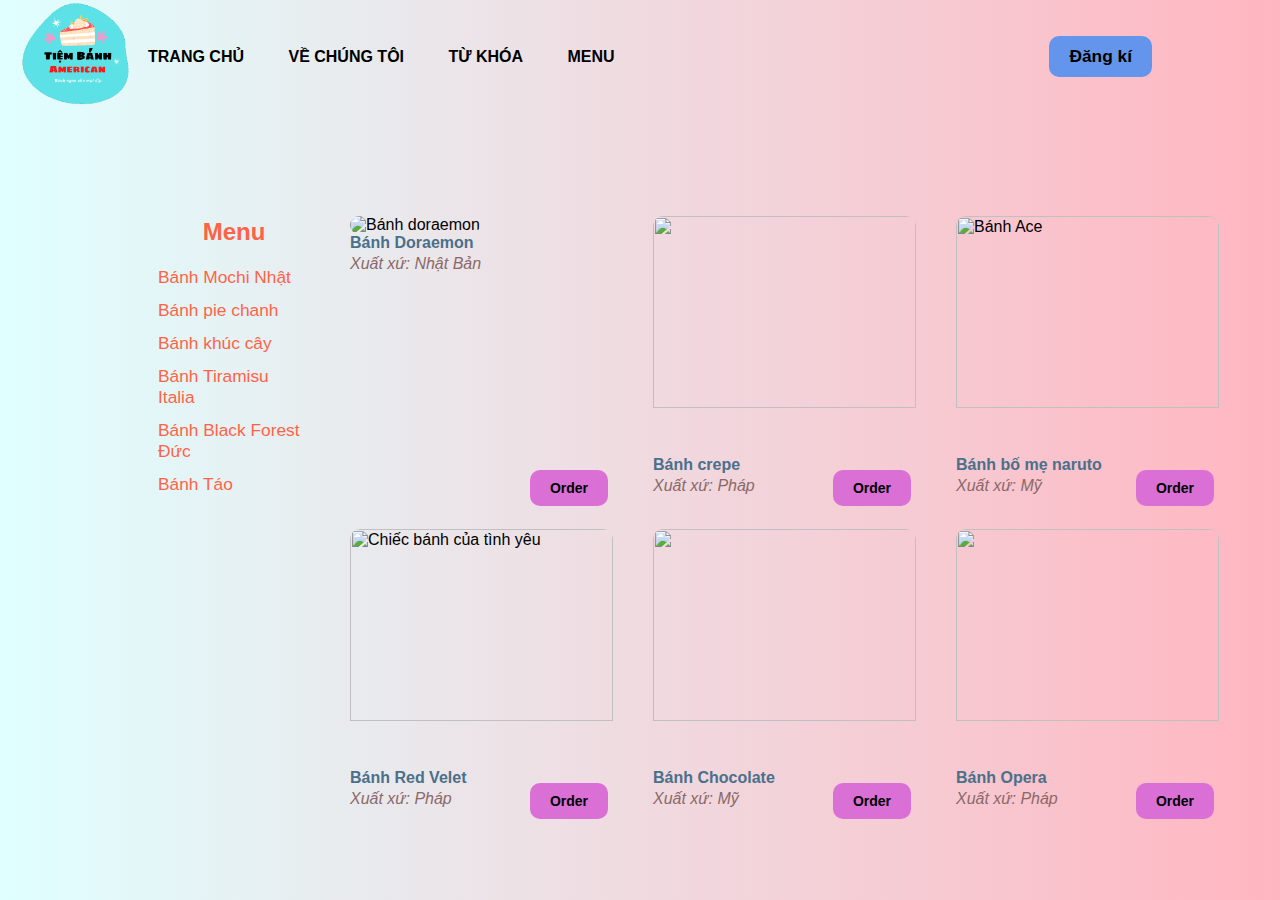
==== menu.html @ 48fc53bc "dark" ====
<!DOCTYPE html>
<html>
    <head>
        <title>American Cake</title>
        <link rel="stylesheet" href="menu.css">
        <link rel="stylesheet" href="themify-icons-font/themify-icons/themify-icons.css">
    </head>
    <body>
            <div id="main">
                <div class="logo">
                    <img src="logo.png" alt="">
                </div>
                    <div id="header">
                        <div class="login">
                                <button>Đăng kí</button>
                        </div>
                            <ul id="nav">
                                <li><a href="index.html">Trang chủ</a></li>
                                <li><a href="#">Về chúng tôi</a></li>
                                <li><a href="#">Từ khóa</a></li>
                                <li>
                                    <a href="#">
                                        Menu
                                        <i class="down ti-angle-down"></i> 
                                    </a>
                                    <ul class="subnav">
                                        <li><a href="">Bánh sinh nhật</a></li>
                                        <li><a href="">Bánh cưới</a></li>
                                        <li><a href="">Bánh trà</a></li>
                                    </ul>
                                </li>
                            </ul>
                        </div>
                    <div id="container">
                            <h2>Menu</h2>
                            <ul>
                                <li>Bánh Mochi Nhật</li>
                                <li>Bánh pie chanh</li>
                                <li>Bánh khúc cây</li>
                                <li>Bánh Tiramisu Italia</li>
                                <li>Bánh Black Forest Đức</li>
                                <li>Bánh Táo</li>
                            </ul>
                    </div>
                    <div class="card card1">
                           <img src="https://massageishealthy.com/wp-content/uploads/2017/12/ten-cac-loai-banh-ngot-ngon-nhat-the-gioi-24.jpg" alt="Bánh doraemon" title="Chiếc bánh tuổi thơ">
                           <a href="#">Bánh Doraemon</a>
                           <p>Xuất xứ: Nhật Bản</p>
                           <button>Order</button>
                    </div>
                    <div class="card card2">
                        <img src="https://massageishealthy.com/wp-content/uploads/2017/12/ten-banh-ngot-phap-cac-loai-banh-phap-noi-tieng-2.jpg" alt="">
                        <a href="#">Bánh crepe</a>
                        <p>Xuất xứ: Pháp</p>
                        <button>Order</button>
                    </div>
                    <div class="card card3">
                        <img src="https://massageishealthy.com/wp-content/uploads/2017/12/111.jpg" title="Bánh Ace">
                        <a href="#">Bánh bố mẹ naruto</a>
                        <p>Xuất xứ: Mỹ</p>
                        <button>Order</button>
                    </div>
                    <div class="card card4">
                        <img src="https://massageishealthy.com/wp-content/uploads/2017/12/ten-banh-ngot-phap-cac-loai-banh-phap-noi-tieng-1.jpg" title="Chiếc bánh của tình yêu">
                        <a href="#">Bánh Red Velet</a>
                        <p>Xuất xứ: Pháp</p>
                        <button>Order</button>
                    </div>
                    <div class="card card5">
                        <img src="https://massageishealthy.com/wp-content/uploads/2017/12/ten-banh-ngot-phap-cac-loai-banh-phap-noi-tieng-17.jpeg" alt="">
                        <a href="#">Bánh Chocolate</a>
                        <p>Xuất xứ: Mỹ</p>
                        <button>Order</button>
                    </div>
                    <div class="card card6">
                        <img src="https://massageishealthy.com/wp-content/uploads/2017/12/ten-banh-ngot-phap-cac-loai-banh-phap-noi-tieng-5.jpg" alt="">
                           <a href="#">Bánh Opera</a>
                           <p>Xuất xứ: Pháp</p>
                           <button>Order</button>
                    </div>
            </div>
    </body>
</html>
---- menu.css ----
*{
    padding: 0px;
    margin: 0px;
    font-family: "Roboto", sans-serif;
    box-sizing: border-box;
}
body{
    background: linear-gradient(to right, #E0FFFF , #FFB6C1   );
}
#main{
     width: 100vw;
}
.logo{
    margin-top: -20px;
    width: 150px;
    height: 150px;
    cursor: pointer;
}
.logo img{
    width: 100%;
    height: 100%;
    object-fit: cover;
}
#header{
        position: relative;
        top: -96px;
        height: 46px;
        width: 80%;
        margin: 0px auto;
}
#nav > li > a{
    color: black;
    text-transform: uppercase;
    font-weight: bold;
}
#nav li a{
    text-decoration: none;
    display: block;
}
#nav > li:hover > a,
#nav .subnav li:hover a{
    background-color: #808080;
}
#nav > li{
    line-height: 46px;
    display: inline-block;
    position: relative;
    padding: 0px 20px;
}
#nav li
{
    list-style: none;
}
#nav .subnav{
    display: none; 
    min-width: 160px;
    position: absolute;
    background-color: #FFB6C1;
    box-shadow: 0 0 10px rgba(0, 0, 0, 0.3);
}
#nav .subnav a{
    color: black;
    line-height: 38px;
    padding: 0px 12px;
}
#nav li:hover .subnav{
    display: block
}
#nav .down{
    font-size: 14px;
}
.login{
    float: right;
    line-height: 46px;
}
.login button{
    padding: 10px 20px;
    outline: none;
    border: none;
    border-radius: 10px;
    font-size: 13pt;
    font-weight: bold;
    background-color: cornflowerblue;
    cursor: pointer;
}
.login button:hover{
    background-color: #FF7F50  ;
}
#container{
        height: 300px;
        width: 15%;
        margin-top: 32px; 
        margin-left: 138px;
        color: #FF6347;
        padding: 10px 10px;
        float: left;
        border-radius: 5px;
}
#container h2{
    font-weight: bold;
    text-align: center;
    margin-bottom: 15px;
}
#container li{
    list-style: none;
    padding: 6px 10px;
    font-size: 13pt;
    cursor: pointer;
}
#container li:hover{
    color: red;
    font-style: 20px;
    font-weight: bold;
}
.card{
    width: 263px;
    height: 300px;
    float: left;
    margin: 40px 20px -27px 20px ;
    cursor: pointer;
    position: relative;
}
.card img{
        width: 100%;
        height: 80%;
        object-fit: cover;
        border-radius: 10px;
        transition: all 0.3s ease-in-out;
}
.card a{
    font-weight: bold;
    text-decoration: none;
    color: #4A708B   ;
    display: block;
    margin-bottom: 3px;
}
.card p{
    font-style: italic;
    color: #8B6969    ;
}
.card button{
    position: absolute;
    right: 5px;
    bottom: 10px;
    padding: 10px 20px;
    border: none;
    outline: none;
    background-color: orchid;
    border-radius: 10px;
    cursor: pointer;
    font-size: 14px;
    font-weight: bold;
}
.card a:hover{
    color: violet;
}
.card img:hover{
    transform: scale(1.1);
    margin-bottom: 20px;
}
.card button:hover{
    background: #FF7F50    ;
}
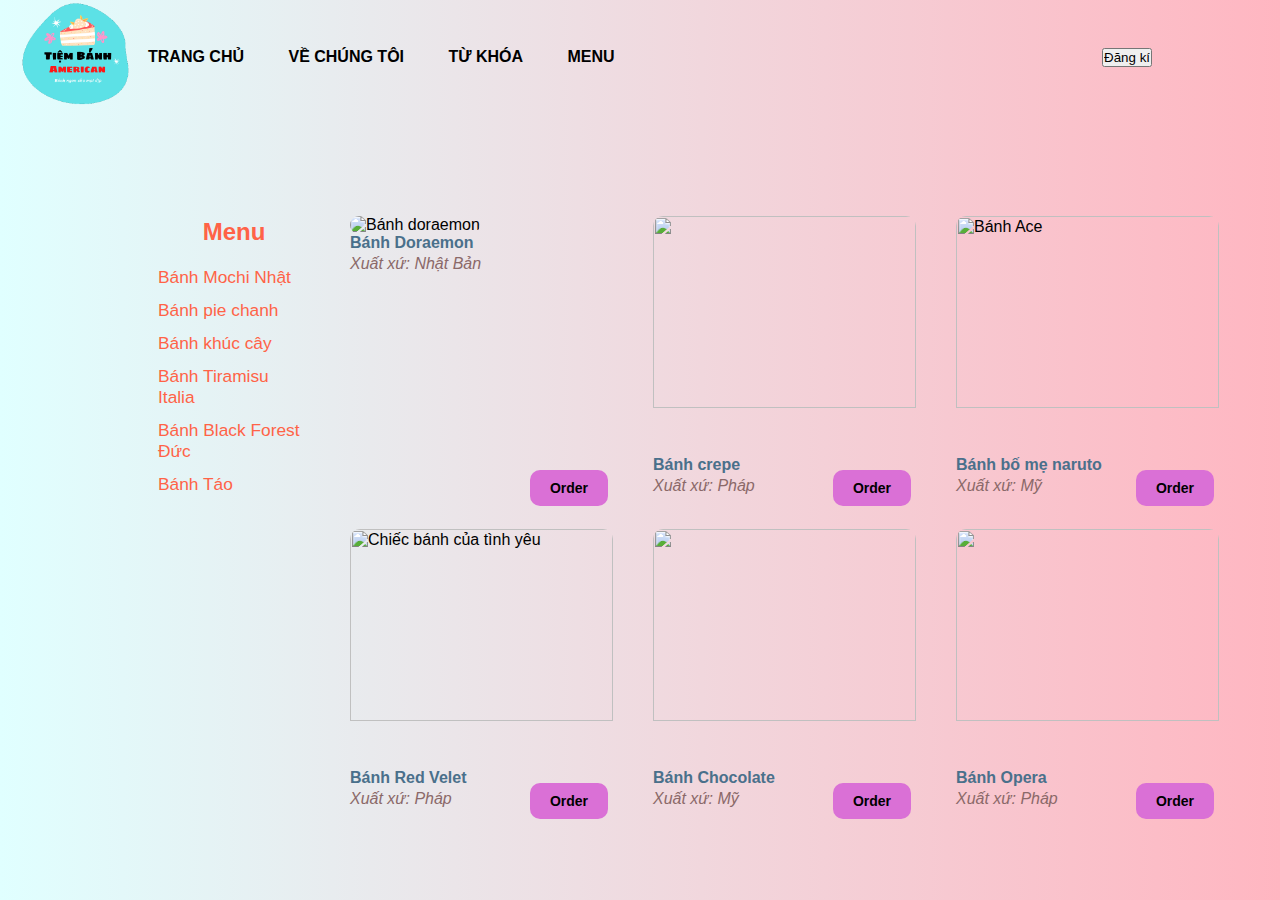
==== commit 4d374201: "upp" ====
--- a/menu.html
+++ b/menu.html
@@ -11,15 +11,15 @@
                     <img src="logo.png" alt="">
                 </div>
                     <div id="header">
-                        <div class="login">
-                                <button>Đăng kí</button>
-                        </div>
+                        <form class="login" action="signup.html">
+                            <input type="submit" value="Đăng kí">
+                    </form>
                             <ul id="nav">
                                 <li><a href="index.html">Trang chủ</a></li>
-                                <li><a href="#">Về chúng tôi</a></li>
+                                <li><a href="info.html">Về chúng tôi</a></li>
                                 <li><a href="#">Từ khóa</a></li>
                                 <li>
-                                    <a href="#">
+                                    <a href="menu.html">
                                         Menu
                                         <i class="down ti-angle-down"></i> 
                                     </a>
